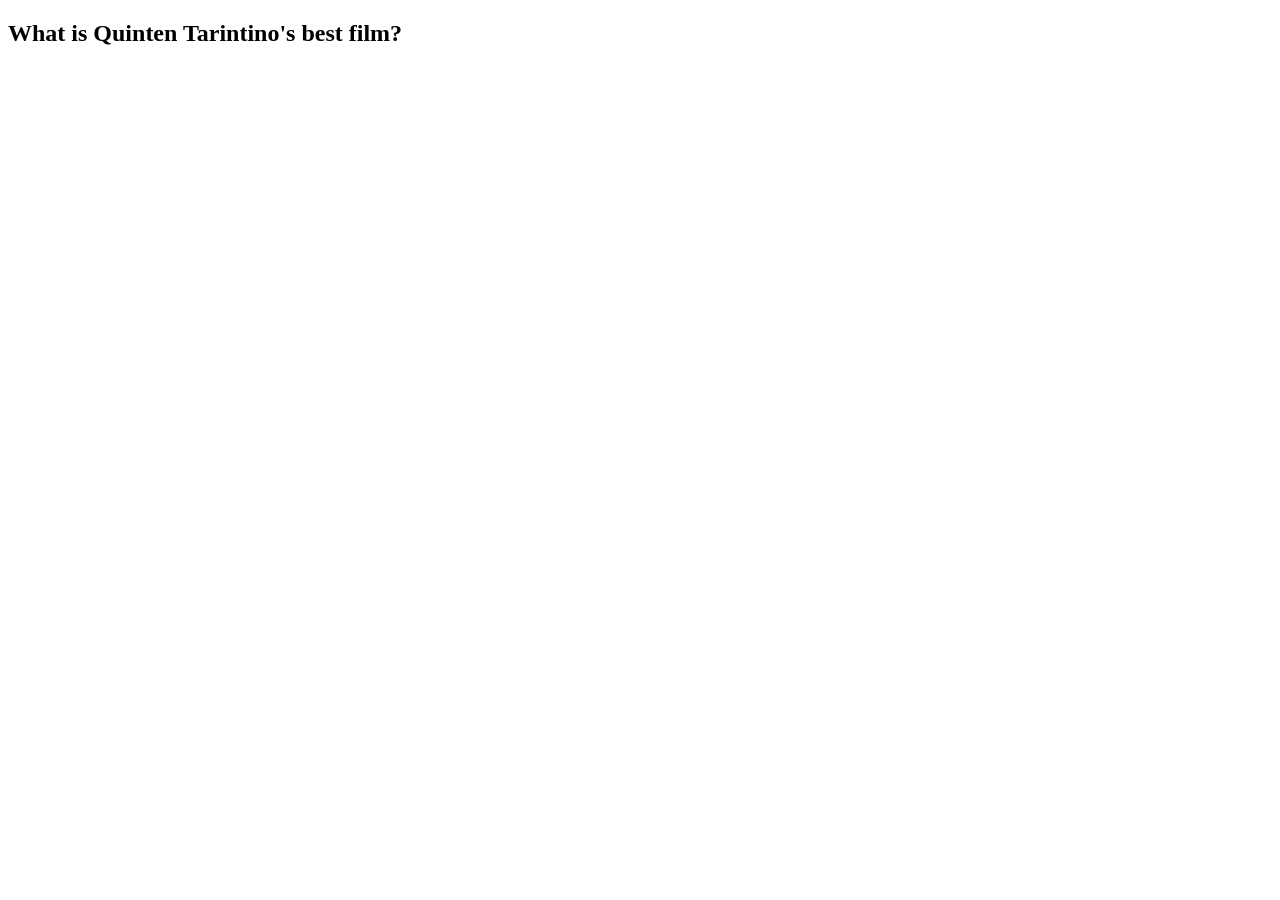
==== game.html @ a750ba1a "init" ====
<!DOCTYPE html>
<html lang="en">
<head>
    <meta charset="UTF-8">
    <meta http-equiv="X-UA-Compatible" content="IE=edge">
    <meta name="viewport" content="width=device-width, initial-scale=1.0">
    <title>Cinema Trivia</title>
</head>
<body>
    <div class="container">
        <div id="game" class="justify-center flex-column">
            <h2 id="question">What is Quinten Tarintino's best film?</h2>
        </div>
    </div>
</body>
</html>
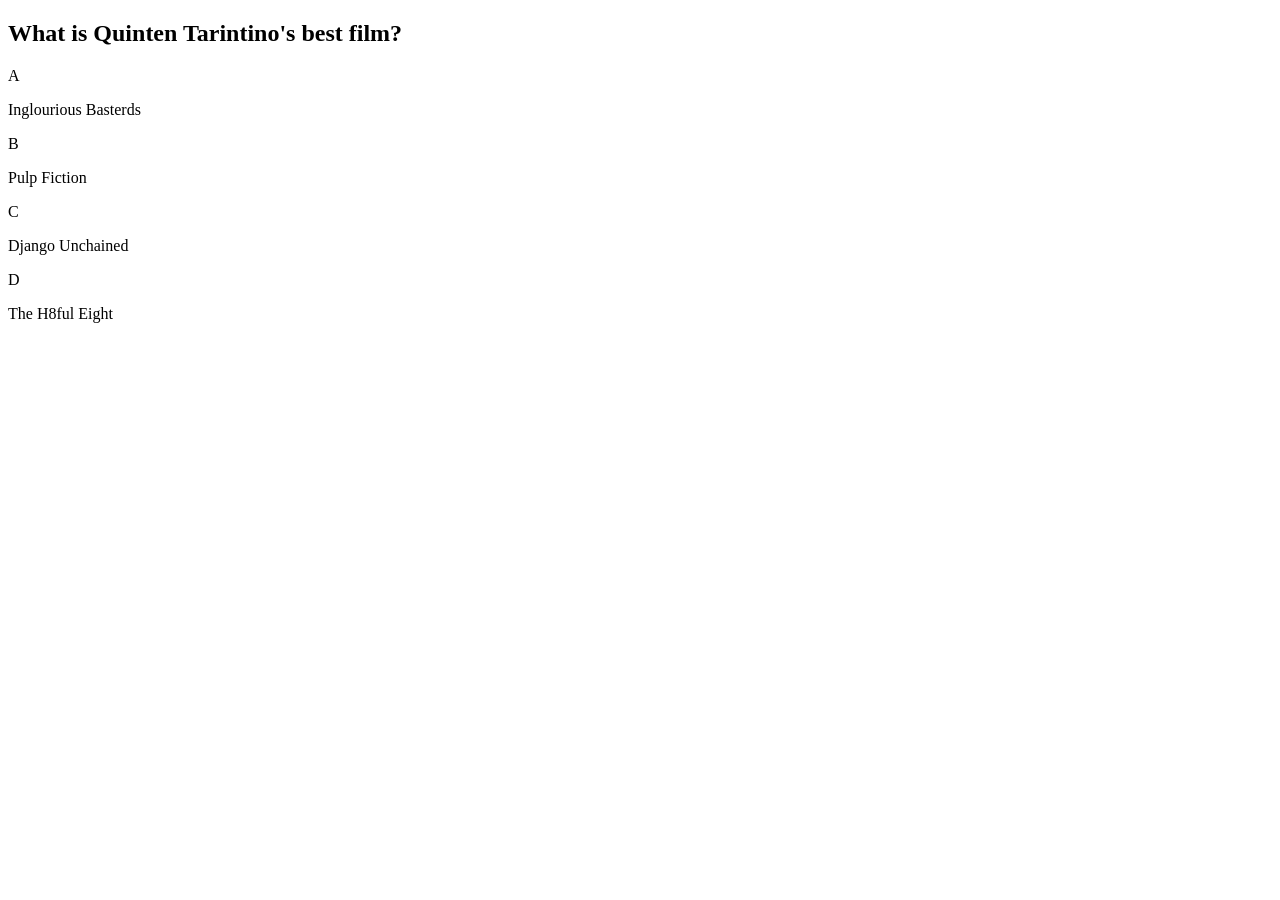
==== commit 3f6c66f8: "first commit" ====
--- a/game.html
+++ b/game.html
@@ -9,8 +9,23 @@
 <body>
     <div class="container">
         <div id="game" class="justify-center flex-column">
-            <h2 id="question">What is Quinten Tarintino's best film?</h2>
-        </div>
-    </div>
+            <h2 id="question 1">What is Quinten Tarintino's best film?</h2>
+            <div class= "choice-container">
+                <p class="choice-prefix">A</p>
+                <p class="choice-text">Inglourious Basterds</p>
+            </div>
+            <div class= "choice-container">
+                <p class="choice-prefix">B</p>
+                <p class="choice-text">Pulp Fiction</p>
+            </div>
+            <div class= "choice-container">
+                <p class="choice-prefix">C</p>
+                <p class="choice-text">Django Unchained</p>
+            </div>
+            <div class= "choice-container">
+                <p class="choice-prefix">D</p>
+                <p class="choice-text">The H8ful Eight</p>
+            </div>
 </body>
+
 </html>
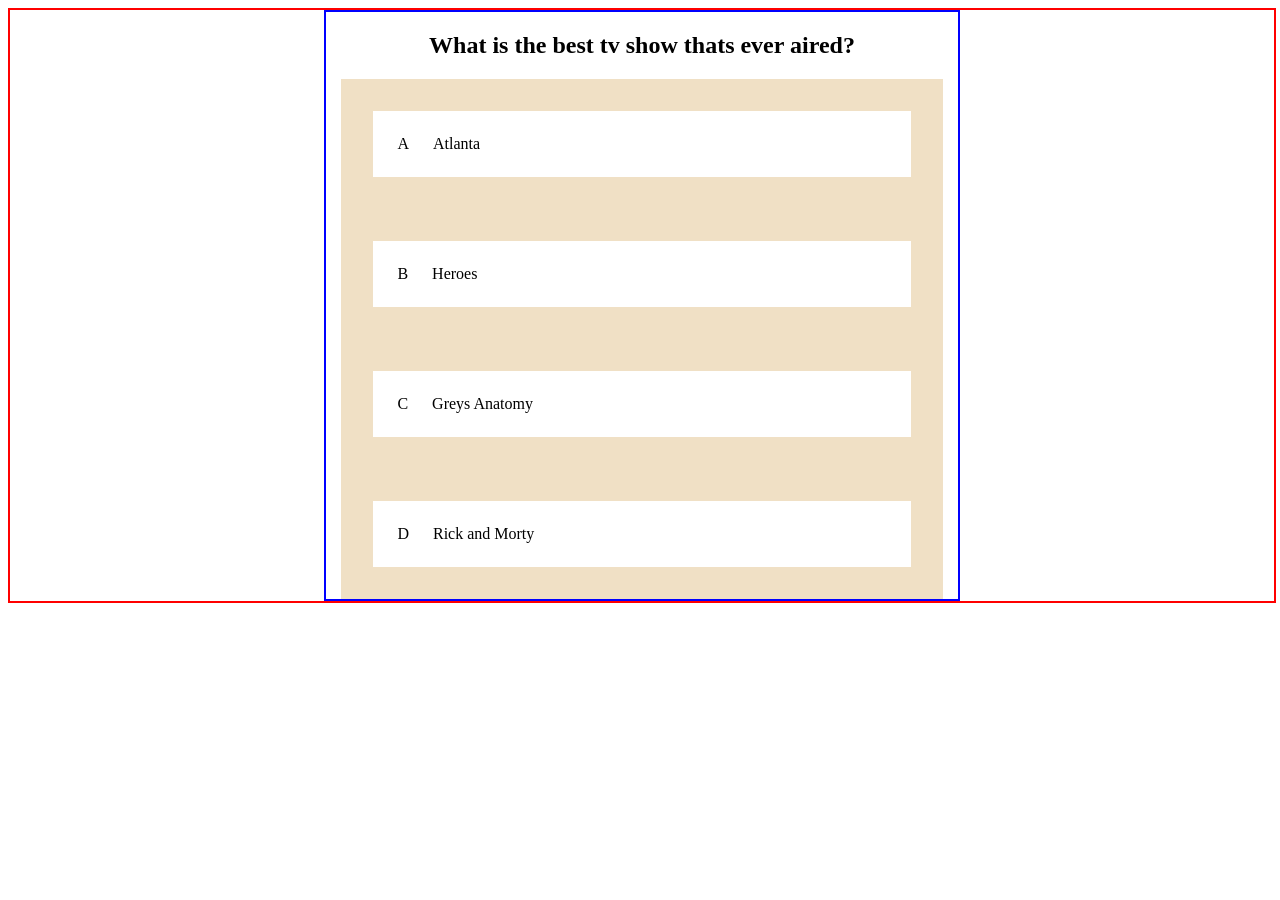
==== commit 5bba8e71: "first commit" ====
--- a/game.html
+++ b/game.html
@@ -4,28 +4,32 @@
     <meta charset="UTF-8">
     <meta http-equiv="X-UA-Compatible" content="IE=edge">
     <meta name="viewport" content="width=device-width, initial-scale=1.0">
+    <link rel="stylesheet" type="text/css" href="game.css" />
     <title>Cinema Trivia</title>
 </head>
 <body>
     <div class="container">
-        <div id="game" class="justify-center flex-column">
-            <h2 id="question 1">What is Quinten Tarintino's best film?</h2>
-            <div class= "choice-container">
-                <p class="choice-prefix">A</p>
-                <p class="choice-text">Inglourious Basterds</p>
+        <div id="game">
+            <h2 id="question">What is Quinten Tarintino's best film?</h2>
+            <div class= "answer-container">
+                <p class="answer-prefix">A</p>
+                <p class="answer-text" data-number="1">Inglourious Basterds</p>
             </div>
-            <div class= "choice-container">
-                <p class="choice-prefix">B</p>
-                <p class="choice-text">Pulp Fiction</p>
+            <div class= "answer-container">
+                <p class="answer-prefix">B</p>
+                <p class="answer-text" data-number="2">Pulp Fiction</p>
             </div>
-            <div class= "choice-container">
-                <p class="choice-prefix">C</p>
-                <p class="choice-text">Django Unchained</p>
+            <div class= "answer-container">
+                <p class="answer-prefix">C</p>
+                <p class="answer-text" data-number="3">Django Unchained</p>
             </div>
-            <div class= "choice-container">
-                <p class="choice-prefix">D</p>
-                <p class="choice-text">The H8ful Eight</p>
+            <div class= "answer-container">
+                <p class="answer-prefix">D</p>
+                <p class="answer-text" data-number="4">The H8ful Eight</p>
             </div>
+            <script src="game.js" defer ></script>
+    </div>
+        </div>
 </body>
 
 </html>
--- a/game.css
+++ b/game.css
@@ -0,0 +1,46 @@
+.container {
+    display: flex;
+    margin-bottom: 0.5rem;
+    width: 100%;
+    border: 2 rem solid rgb(110, 90, 250);
+    justify-content: center;
+    border: 2px solid red;
+}
+
+#game {
+    display: flex;
+    flex-direction: column;
+    justify-content: center;
+    align-items: center;
+    width: 50%;
+    border: 2px solid blue;
+}
+
+.answer-container {
+    display:flex;
+    margin-bottom: 0.5 rem;
+    font-size: 1.8 rem;
+    width: 85%;
+    border: 2rem solid rgba(195, 133, 26, 0.25);
+    background-color: white;
+    align-items: center;
+}
+
+.answer-container:hover {
+    cursor: pointer;
+    box-shadow: 0 0.9rem 1.5rem 0 rgb(80, 190, 244);
+    transform: translateY(-0.1rem);
+    transition: transform 160ms;
+}
+
+.answer-prefix {
+    /* padding: 1.5 rem 2.5 rem; */
+    color: black;
+    margin: 1.5rem;
+
+}
+
+.answer.text {
+    margin: 1.5rem;
+    width: 100%;
+}
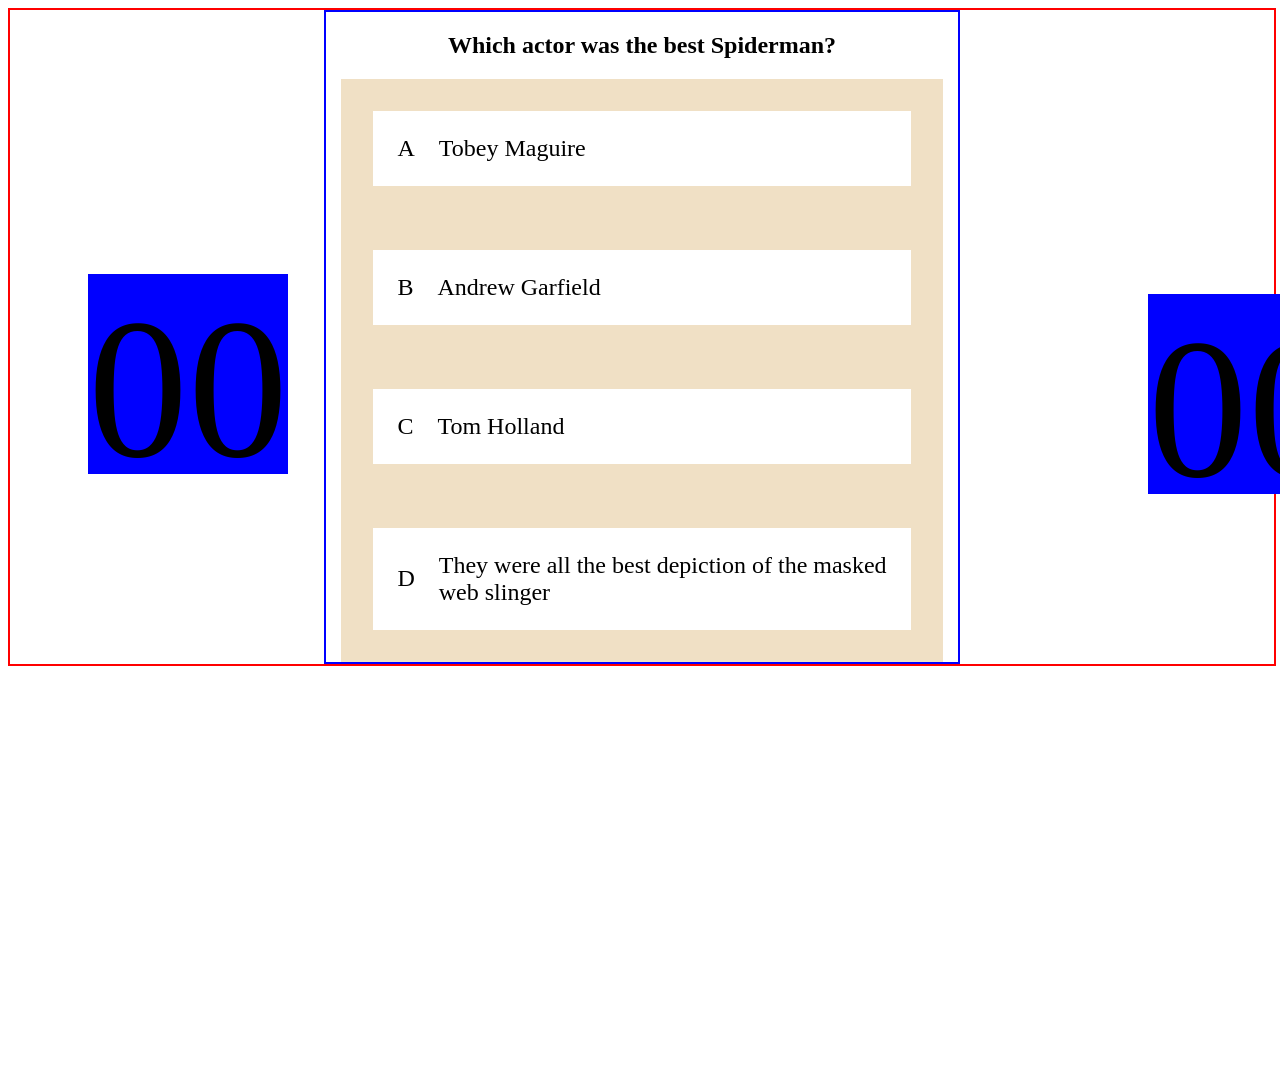
==== commit 73b80dce: "adds timer" ====
--- a/game.html
+++ b/game.html
@@ -30,6 +30,20 @@
             <script src="game.js" defer ></script>
     </div>
         </div>
+
+    <div class="timer-container">
+        <div class="countdown-timer-values" id="seconds">00</div>
+        <div></div>
+    </div>
+    <script src="game.js"></script>
+
+    <div class="timer-two">
+        <div class="countdown-timer-values" id= "seconds">00</div>
+        <div></div>
+    </div>
+    <script src="game.js"></script>
+
+
 </body>
 
 </html>
--- a/game.css
+++ b/game.css
@@ -19,7 +19,7 @@
 .answer-container {
     display:flex;
     margin-bottom: 0.5 rem;
-    font-size: 1.8 rem;
+    font-size: 1.5rem;
     width: 85%;
     border: 2rem solid rgba(195, 133, 26, 0.25);
     background-color: white;
@@ -43,4 +43,26 @@
 .answer.text {
     margin: 1.5rem;
     width: 100%;
+}
+
+.timer-container{
+    width: 200px;
+    height: 200px;
+    background-color: blue;
+    position: relative;
+    bottom: 400px;
+    left: 80px;
+    font-size: 200px;
+
+}
+
+.timer-two{
+    width: 200px;
+    height: 200px;
+    background-color: blue;
+    position: relative;
+    bottom: 580px;
+    left: 1140px;
+    font-size: 200px;
+
 }
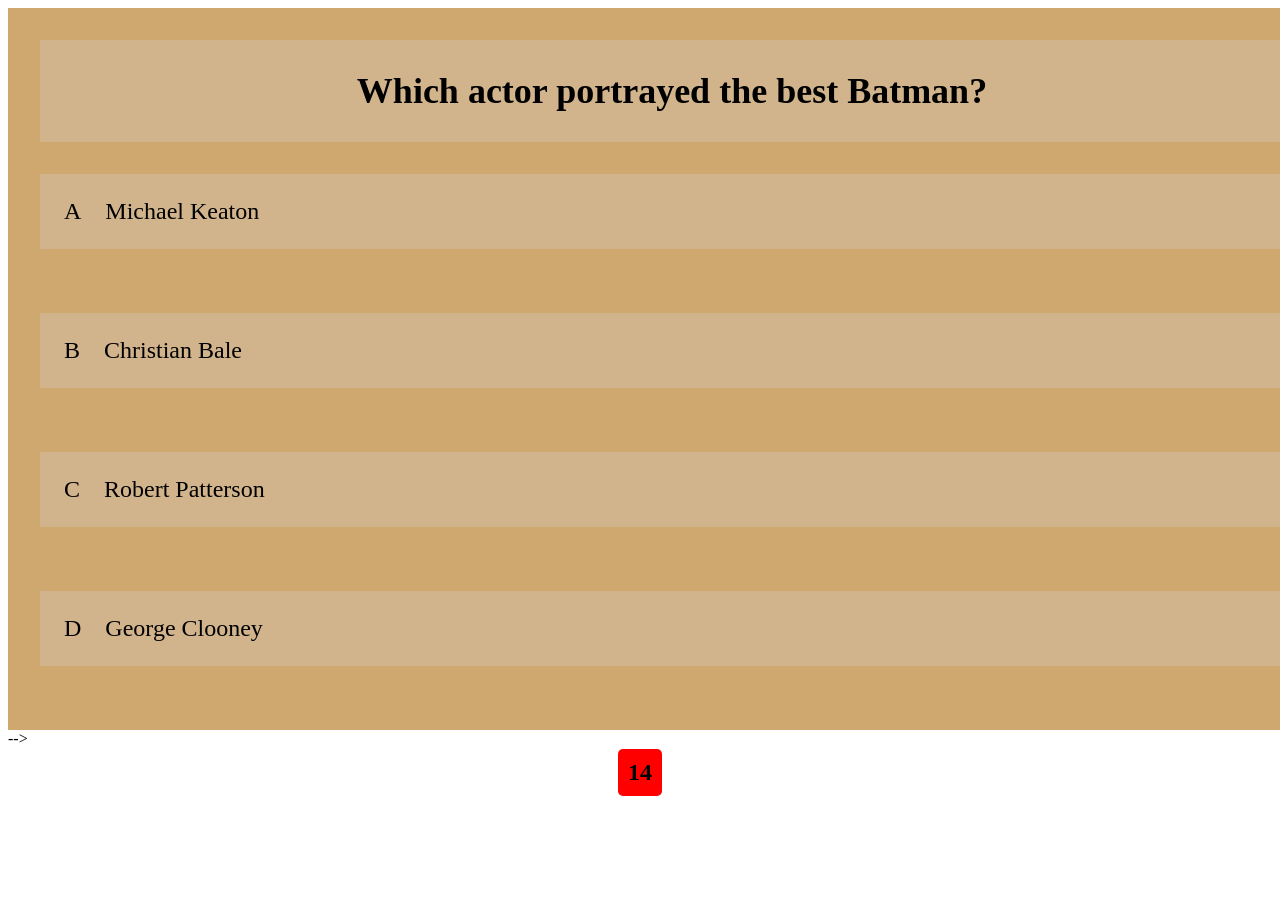
==== commit 4ff0b34f: "git init" ====
--- a/game.html
+++ b/game.html
@@ -8,7 +8,7 @@
     <title>Cinema Trivia</title>
 </head>
 <body>
-    <div class="container">
+    <div class="answer-container">
         <div id="game">
             <h2 id="question">What is Quinten Tarintino's best film?</h2>
             <div class= "answer-container">
@@ -29,21 +29,10 @@
             </div>
             <script src="game.js" defer ></script>
     </div>
-        </div>
+        </div> -->
+        <div id="timer-container">
+            <div id="timer">15</div>
+          </div>
 
-    <div class="timer-container">
-        <div class="countdown-timer-values" id="seconds">00</div>
-        <div></div>
-    </div>
-    <script src="game.js"></script>
+</html>
 
-    <div class="timer-two">
-        <div class="countdown-timer-values" id= "seconds">00</div>
-        <div></div>
-    </div>
-    <script src="game.js"></script>
-
-
-</body>
-
-</html>
--- a/game.css
+++ b/game.css
@@ -12,17 +12,16 @@
     flex-direction: column;
     justify-content: center;
     align-items: center;
-    width: 50%;
-    border: 2px solid blue;
+    width: 100%;
 }
 
 .answer-container {
     display:flex;
     margin-bottom: 0.5 rem;
     font-size: 1.5rem;
-    width: 85%;
+    width: 100%;
     border: 2rem solid rgba(195, 133, 26, 0.25);
-    background-color: white;
+    background-color: tan;
     align-items: center;
 }
 
@@ -45,24 +44,18 @@
     width: 100%;
 }
 
-.timer-container{
-    width: 200px;
-    height: 200px;
-    background-color: blue;
-    position: relative;
-    bottom: 400px;
-    left: 80px;
-    font-size: 200px;
-
-}
-
-.timer-two{
-    width: 200px;
-    height: 200px;
-    background-color: blue;
-    position: relative;
-    bottom: 580px;
-    left: 1140px;
-    font-size: 200px;
-
-}+#timer-container {
+    display: flex;
+    justify-content: center;
+    align-items: center;
+    height: 50px;
+  }
+  
+  #timer {
+    font-size: 1.5rem;
+    font-weight: bold;
+    color: black;
+    background-color: tan;
+    border-radius: 5px;
+    padding: 10px;
+  }
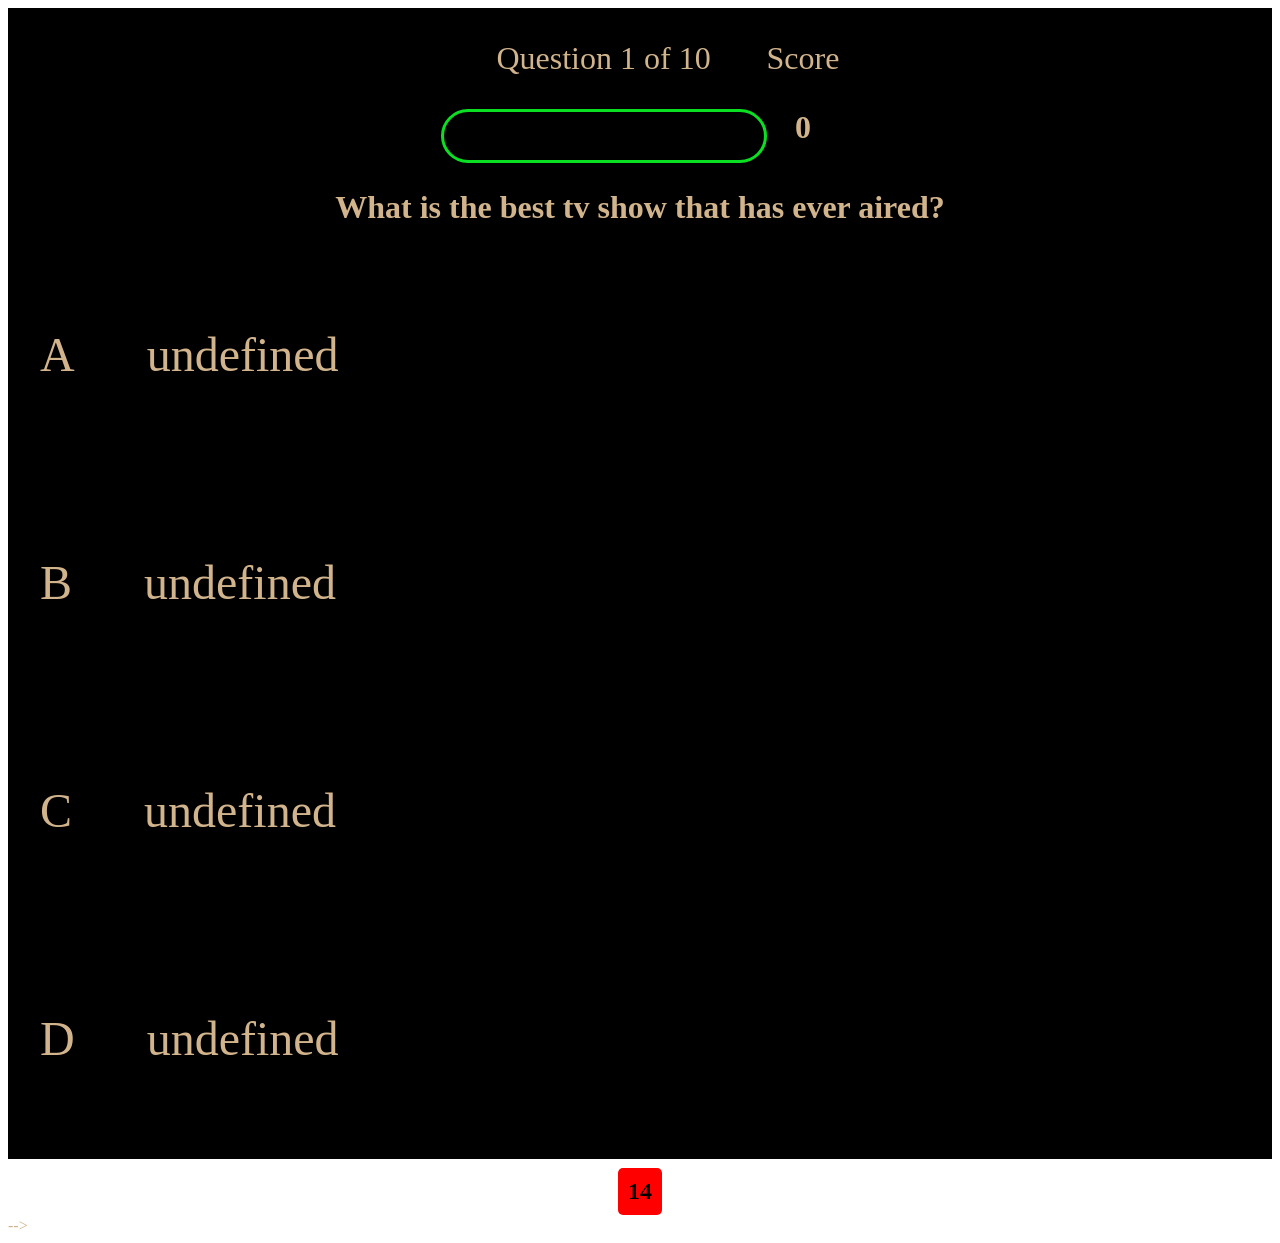
==== commit 1a968111: "last commit" ====
--- a/game.html
+++ b/game.html
@@ -8,31 +8,51 @@
     <title>Cinema Trivia</title>
 </head>
 <body>
-    <div class="answer-container">
-        <div id="game">
-            <h2 id="question">What is Quinten Tarintino's best film?</h2>
-            <div class= "answer-container">
-                <p class="answer-prefix">A</p>
-                <p class="answer-text" data-number="1">Inglourious Basterds</p>
+    <div class="container">
+        <div id="game" class="justify-center flex-column">
+            <div id="hud">
+                <div class="hud-item">
+                    <p id="progressText" class="hud-prefix">
+                        Question
+                    </p>
+                    <div id="progressBar">
+                        <div id="progressBarFull"></div>
+                    </div>
+                </div>
+                <div class="hud-item">
+                    <p class="hud-prefix">
+                        Score
+                    </p>
+                    <h1 class="hud-main-text" id="score">
+                        0
+                    </h1>
+                </div>
             </div>
-            <div class= "answer-container">
-                <p class="answer-prefix">B</p>
-                <p class="answer-text" data-number="2">Pulp Fiction</p>
+            <h1 id="question">What is Quinten Tarintino's best film?</h1>
+            <div class="choice-container">
+                <p class="choice-prefix">A</p>
+                <p class="choice-text" data-number="1">Inglourious Basterds</p>
             </div>
-            <div class= "answer-container">
-                <p class="answer-prefix">C</p>
-                <p class="answer-text" data-number="3">Django Unchained</p>
+            <div class="choice-container">
+                <p class="choice-prefix">B</p>
+                <p class="choice-text" data-number="2">Pulp Fiction</p>
             </div>
-            <div class= "answer-container">
-                <p class="answer-prefix">D</p>
-                <p class="answer-text" data-number="4">The H8ful Eight</p>
+            <div class="choice-container">
+                <p class="choice-prefix">C</p>
+                <p class="choice-text" data-number="3">Django Unchained</p>
             </div>
-            <script src="game.js" defer ></script>
+            <div class="choice-container">
+                <p class="choice-prefix">D</p>
+                <p class="choice-text" data-number="4">The H8ful Eight</p>
+            </div>
+        </div>
     </div>
-        </div> -->
+    <script src="game.js" defer></script>
+</body>
+</html>
         <div id="timer-container">
             <div id="timer">15</div>
           </div>
 
-</html>
+</html> -->
 
--- a/game.css
+++ b/game.css
@@ -1,10 +1,81 @@
-.container {
+body {
+    color: tan;
+}
+
+.choice-container {
+    display: flex;
+    margin-bottom: 0.8rem;
+    width: 100%;
+    border-radius: 4px;
+    background: blue(18, 93, 255);
+    font-size: 3rem;
+    min-width: 80rem;
+}
+
+.choice-container:hover {
+    cursor: pointer;
+    box-shadow: 0 0.4rem 1.4rem 0 tan(6, 103, 247, 0.5);
+    transform: scale(1.02);
+    transform: transform 100ms;
+}
+
+.choice-prefix {
+    padding: 2rem 2.5rem;
+    color: tan;
+}
+
+.choice-text {
+    padding: 2rem;
+    width: 100%;
+}
+
+.correct {
+    background: linear-gradient(32deg, rgba(11, 223, 36) 0%, rgb(41, 232, 111) 100%);
+}
+
+.incorrect {
+    background: linear-gradient(32deg, rgba(230, 29, 29, 1) 0%, rgb(224, 11, 11, 1) 100%);
+}
+
+/* Heads up Display */
+#hud {
+    display: flex;
+    justify-content: space-between;
+}
+
+.hud-prefix {
+    text-align: center;
+    font-size: 2rem;
+}
+
+.hud-main-text {
+    text-align: center;
+}
+
+#progressBar {
+    width: 20rem;
+    height: 3rem;
+    border: 0.2rem solid rgb(11,223,36);
+    margin-top: 2rem;
+    border-radius: 50px;
+    overflow: hidden;
+}
+
+#progressBarFull {
+    height: 100%;
+    background: blue(11,223,36);
+    width: 0%;
+}
+
+
+
+ .container {
     display: flex;
     margin-bottom: 0.5rem;
     width: 100%;
     border: 2 rem solid rgb(110, 90, 250);
     justify-content: center;
-    border: 2px solid red;
+    background-color: black;
 }
 
 #game {
@@ -13,30 +84,6 @@
     justify-content: center;
     align-items: center;
     width: 100%;
-}
-
-.answer-container {
-    display:flex;
-    margin-bottom: 0.5 rem;
-    font-size: 1.5rem;
-    width: 100%;
-    border: 2rem solid rgba(195, 133, 26, 0.25);
-    background-color: tan;
-    align-items: center;
-}
-
-.answer-container:hover {
-    cursor: pointer;
-    box-shadow: 0 0.9rem 1.5rem 0 rgb(80, 190, 244);
-    transform: translateY(-0.1rem);
-    transition: transform 160ms;
-}
-
-.answer-prefix {
-    /* padding: 1.5 rem 2.5 rem; */
-    color: black;
-    margin: 1.5rem;
-
 }
 
 .answer.text {
@@ -58,4 +105,4 @@
     background-color: tan;
     border-radius: 5px;
     padding: 10px;
-  }
+  } */
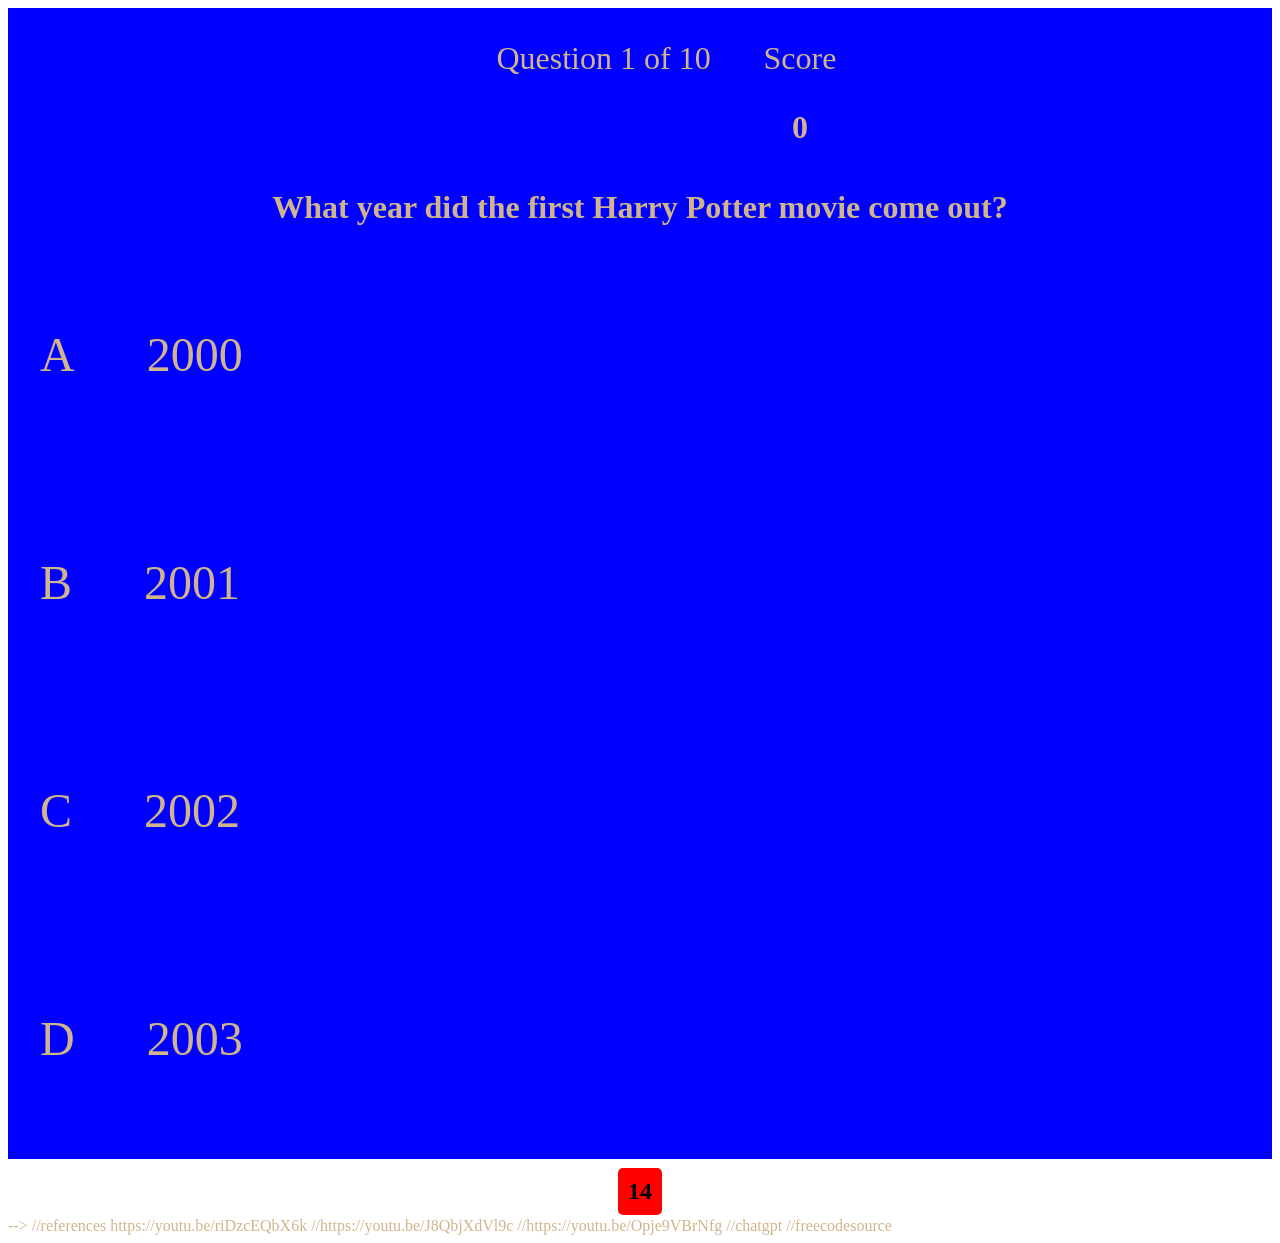
==== commit 38d4ecd3: "first commit" ====
--- a/game.html
+++ b/game.html
@@ -56,3 +56,10 @@
 
 </html> -->
 
+
+
+//references https://youtu.be/riDzcEQbX6k
+//https://youtu.be/J8QbjXdVl9c
+//https://youtu.be/Opje9VBrNfg
+//chatgpt
+//freecodesource
--- a/game.css
+++ b/game.css
@@ -30,11 +30,11 @@
 }
 
 .correct {
-    background: linear-gradient(32deg, rgba(11, 223, 36) 0%, rgb(41, 232, 111) 100%);
+    background: linear-gradient(32deg, rgba(11, 223, 36) 0%, rgb(41, 232, 111));
 }
 
 .incorrect {
-    background: linear-gradient(32deg, rgba(230, 29, 29, 1) 0%, rgb(224, 11, 11, 1) 100%);
+    background: linear-gradient(32deg, rgba(230, 29, 29, 1) 0%, rgb(224, 11, 11, 1));
 }
 
 /* Heads up Display */
@@ -55,7 +55,7 @@
 #progressBar {
     width: 20rem;
     height: 3rem;
-    border: 0.2rem solid rgb(11,223,36);
+    border: 0.2rem solid green(11,223,36);
     margin-top: 2rem;
     border-radius: 50px;
     overflow: hidden;
@@ -67,15 +67,12 @@
     width: 0%;
 }
 
-
-
  .container {
     display: flex;
     margin-bottom: 0.5rem;
     width: 100%;
-    border: 2 rem solid rgb(110, 90, 250);
     justify-content: center;
-    background-color: black;
+    background-color: blue;
 }
 
 #game {
@@ -105,4 +102,4 @@
     background-color: tan;
     border-radius: 5px;
     padding: 10px;
-  } */
+  }
